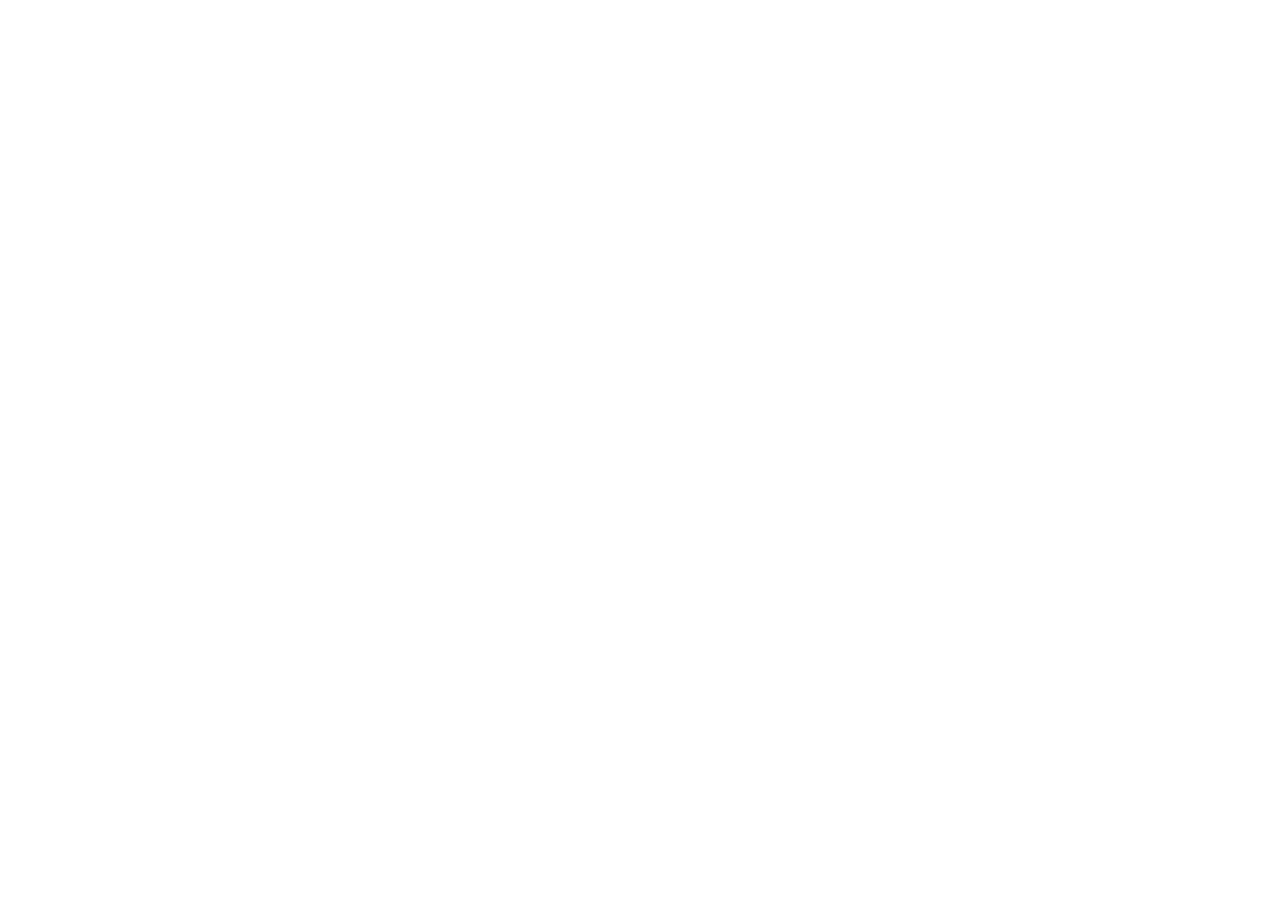
==== about-us.html @ af7d8b09 "splitting website into multi page site and changing around layout" ====
<!DOCTYPE html>
<html lang="en">
<head>
    <link rel="stylesheet" href="about-us.css">
    <meta charset="UTF-8">
    <meta name="viewport" content="width=device-width, initial-scale=1.0">

    <title>Forever Free Homestead</title>
</head>
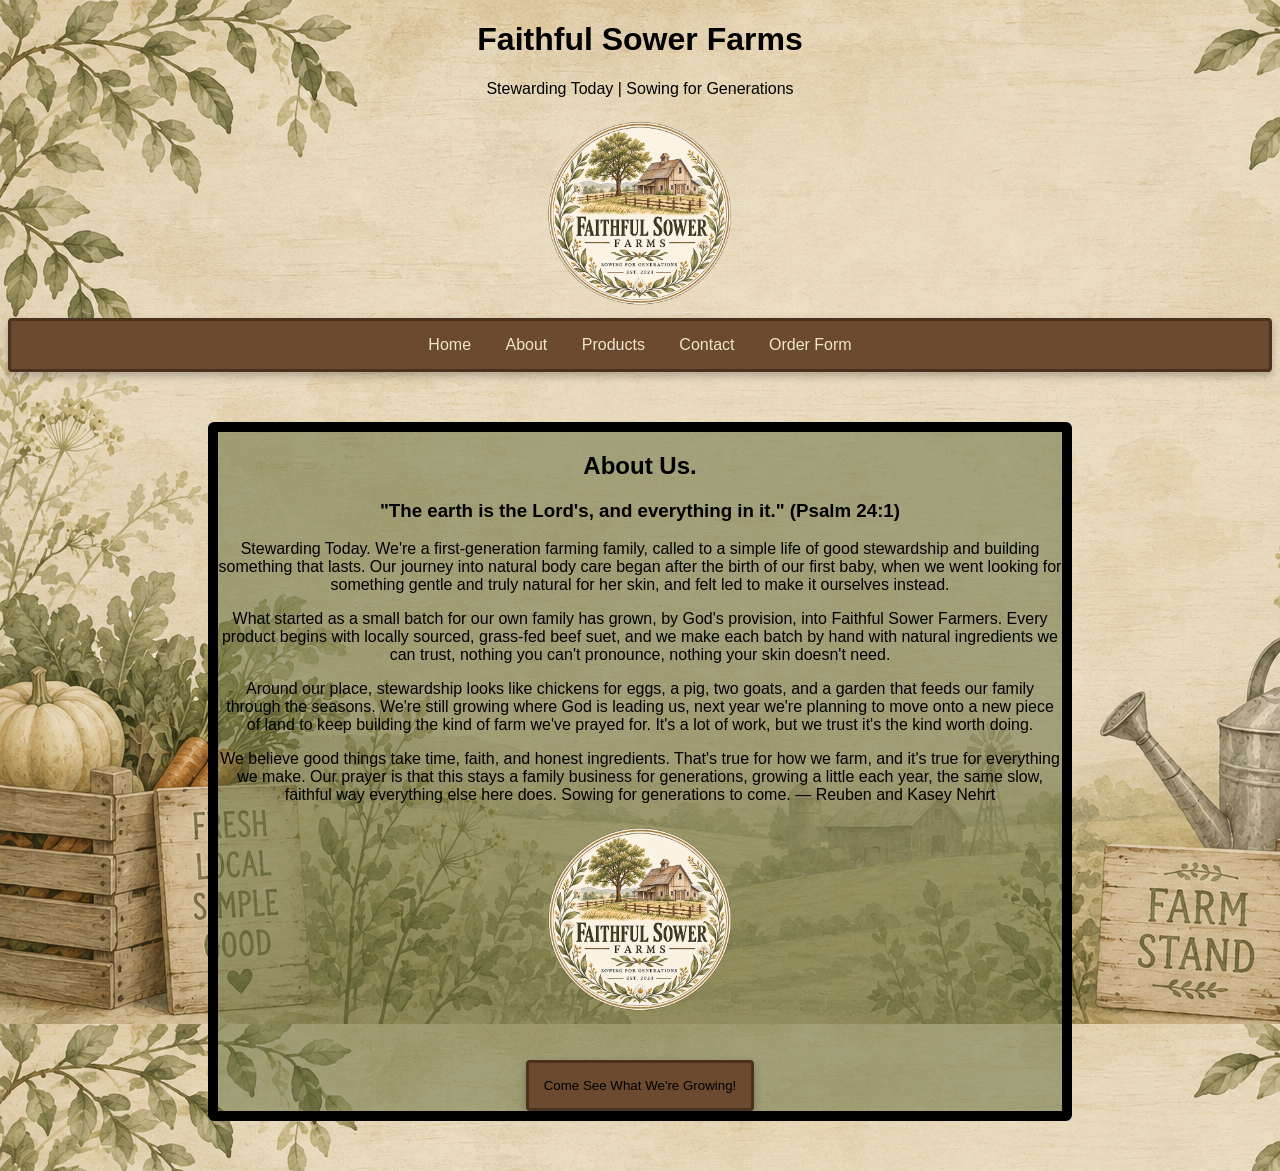
==== commit 3367af64: "first draft of about page" ====
--- a/about-us.html
+++ b/about-us.html
@@ -5,5 +5,63 @@
     <meta charset="UTF-8">
     <meta name="viewport" content="width=device-width, initial-scale=1.0">
 
-    <title>Forever Free Homestead</title>
-</head>+    <title>Faithful Sower Farms</title>
+</head>
+<body>
+    <header>
+        <h1>Faithful Sower Farms</h1>
+        <p>Stewarding Today | Sowing for Generations</p>
+        <img class="label" src="label.png" alt="Faithful Sower Farms LLC label">
+    </header>
+    <nav>
+        <a href="index.html">Home</a>
+        <a href="about-us.html">About</a>
+        <a href="products.html">Products</a>
+        <a href="contact.html">Contact</a>
+        <a href="order-form.html">Order Form</a>
+    </nav>
+    
+    <main>
+        <section>
+            <h2>About Us.</h2>
+            <h3>"The earth is the Lord's, and everything in it." (Psalm 24:1)</h3>
+            <p>Stewarding Today.
+
+                We're a first-generation farming family, called to a simple life of good stewardship 
+                and building something that lasts. Our journey into natural body care began after the 
+                birth of our first baby, when we went looking for something gentle and
+                truly natural for her skin, and felt led to make it ourselves instead.</p>
+
+                <p>What started as a small batch for our own family has grown, by God's provision,
+                    into Faithful Sower Farmers. Every product begins with locally sourced, grass-fed 
+                    beef suet, and we make each batch by hand with natural ingredients we can trust, 
+                    nothing you can't pronounce, nothing your skin doesn't need.</p>
+
+                <p>Around our place, stewardship looks like chickens for eggs, a pig, two goats, 
+                    and a garden that feeds our family through the seasons. We're still growing 
+                    where God is leading us, next year we're planning to move onto a new piece of 
+                    land to keep building the kind of farm we've prayed for. It's a lot of work, 
+                    but we trust it's the kind worth doing.</p>
+
+                <p>We believe good things take time, faith, and honest ingredients. 
+                    That's true for how we farm, and it's true for everything we make. Our prayer 
+                    is that this stays a family business for generations, growing a little each year, 
+                    the same slow, faithful way everything else here does.
+
+                    Sowing for generations to come.
+
+                        — Reuben and Kasey Nehrt</p>
+
+        </section>
+
+        <div class="parent">
+
+            <img class="label" src="label.png" alt="Faithful Sower Farms LLC label">
+
+            <button class="come-and-see">Come See What We're Growing!</button>
+
+        </div>
+
+    </main>
+
+</body>
--- a/about-us.css
+++ b/about-us.css
@@ -0,0 +1,75 @@
+.label {
+    width: 200px;
+    
+}
+
+body {
+    background-image: url("foreverfree-image.png");
+    text-align: center;
+    font-family: Arial, Helvetica, sans-serif;
+
+}
+
+.come-and-see {
+    display: block;
+    margin: 40px auto 0;
+    background-color:#6b4a2f;
+    background-image: repeating-linear-gradient(
+        0deg,
+        rgba(60, 35, 20, 0.15),
+        rgba(60, 35, 20, 0.15) 2px,
+        transparent 2px,
+        transparent 8px,
+    
+    );
+
+    padding: 15px;
+    border: 3px solid #4a321f;
+    border-radius: 4px;
+    box-shadow: 0 4px 8px rgba(0, 0, 0, 0.25);
+    text-align: center;
+}
+
+}
+
+.parent {
+    display: flex;
+    flex-direction: column;
+    align-items: center;
+    text-align: center;
+}
+
+.parent img {
+    display: block;
+    margin: 0 auto;
+}
+
+main {
+    background-color: rgba(95, 107, 58, 0.5);
+    border: 10px solid black;
+    border-radius: 6px;
+    margin: 50px 200px 50px 200px;
+}
+
+nav {
+    background-color: #6b4a2f;
+    background-image: repeating-linear-gradient(
+        0deg,
+        rgba(60, 35, 20, 0.15),
+        rgba(60, 35, 20, 0.15) 2px,
+        transparent 2px,
+        transparent 8px,
+    
+    );
+
+    padding: 15px;
+    border: 3px solid #4a321f;
+    border-radius: 4px;
+    box-shadow: 0 4px 8px rgba(0, 0, 0, 0.25);
+    text-align: center;
+}
+nav a {
+    color: #f1e6c8;
+    text-decoration: none;
+    margin: 0 15px;
+}
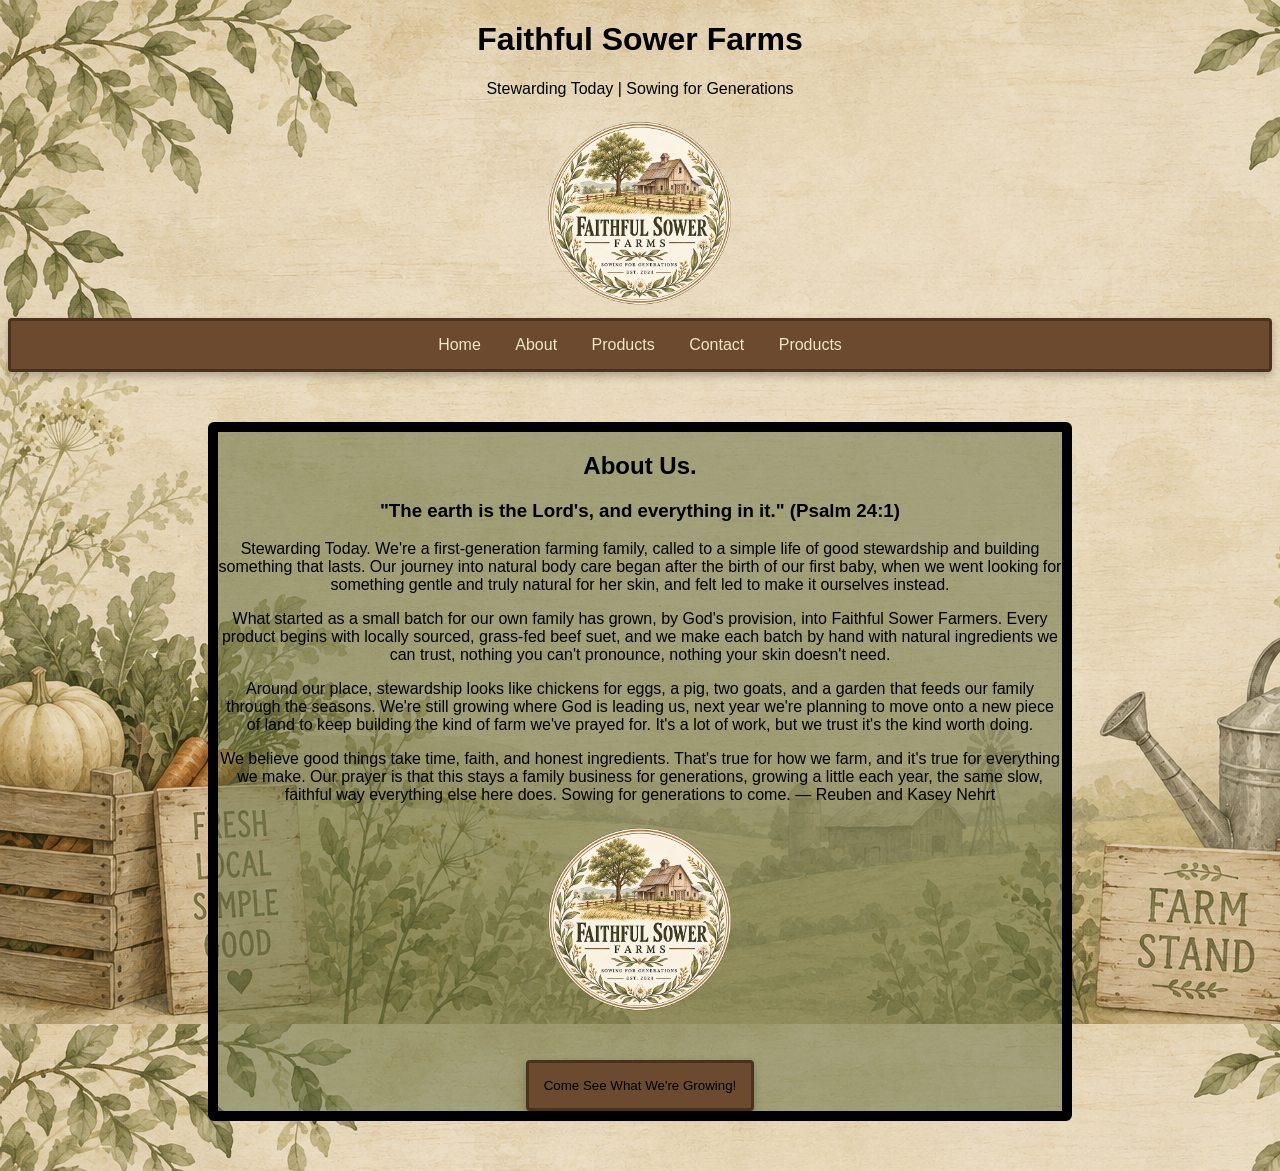
==== commit 5484c862: "finished first draft of contact, about us and products page" ====
--- a/about-us.html
+++ b/about-us.html
@@ -18,7 +18,7 @@
         <a href="about-us.html">About</a>
         <a href="products.html">Products</a>
         <a href="contact.html">Contact</a>
-        <a href="order-form.html">Order Form</a>
+        <a href="products.html">Products</a>
     </nav>
     
     <main>
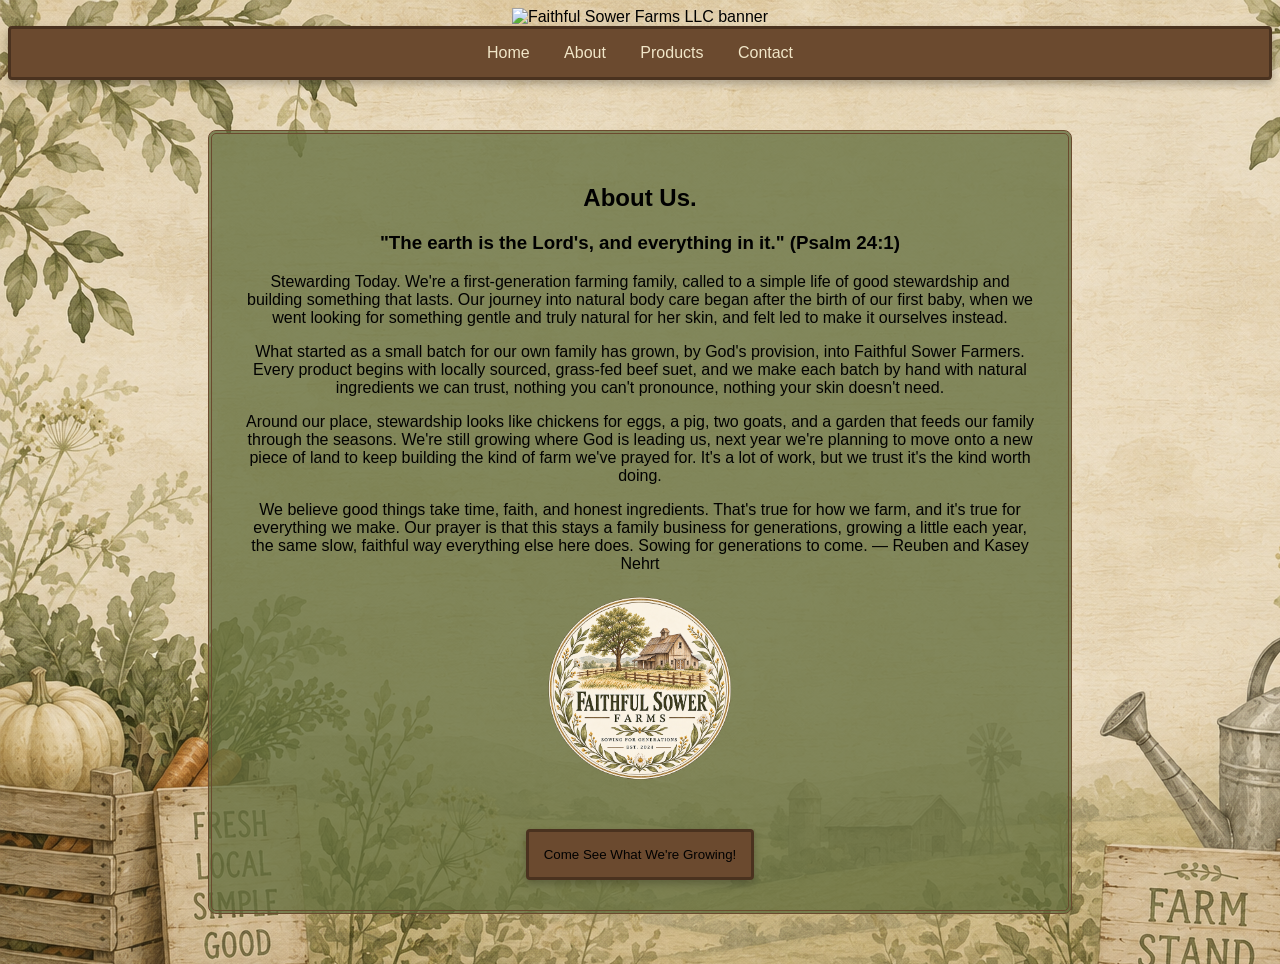
==== commit bde902f3: "completed the first draft of the website for review" ====
--- a/about-us.html
+++ b/about-us.html
@@ -9,16 +9,13 @@
 </head>
 <body>
     <header>
-        <h1>Faithful Sower Farms</h1>
-        <p>Stewarding Today | Sowing for Generations</p>
-        <img class="label" src="label.png" alt="Faithful Sower Farms LLC label">
+        <img class="banner" src="FSF-banner.png" alt="Faithful Sower Farms LLC banner">
     </header>
     <nav>
-        <a href="index.html">Home</a>
+        <a href="home.html">Home</a>
         <a href="about-us.html">About</a>
         <a href="products.html">Products</a>
         <a href="contact.html">Contact</a>
-        <a href="products.html">Products</a>
     </nav>
     
     <main>
--- a/about-us.css
+++ b/about-us.css
@@ -45,10 +45,11 @@
 }
 
 main {
-    background-color: rgba(95, 107, 58, 0.5);
-    border: 10px solid black;
-    border-radius: 6px;
-    margin: 50px 200px 50px 200px;
+    background-color: rgba(95, 107, 58, 0.75);
+    border: 4px double #6b4a2f;
+    border-radius: 8px;
+    margin: 50px 200px;
+    padding: 30px;
 }
 
 nav {
@@ -72,4 +73,9 @@
     color: #f1e6c8;
     text-decoration: none;
     margin: 0 15px;
+}
+
+.banner {
+    width: 700px;
+
 }
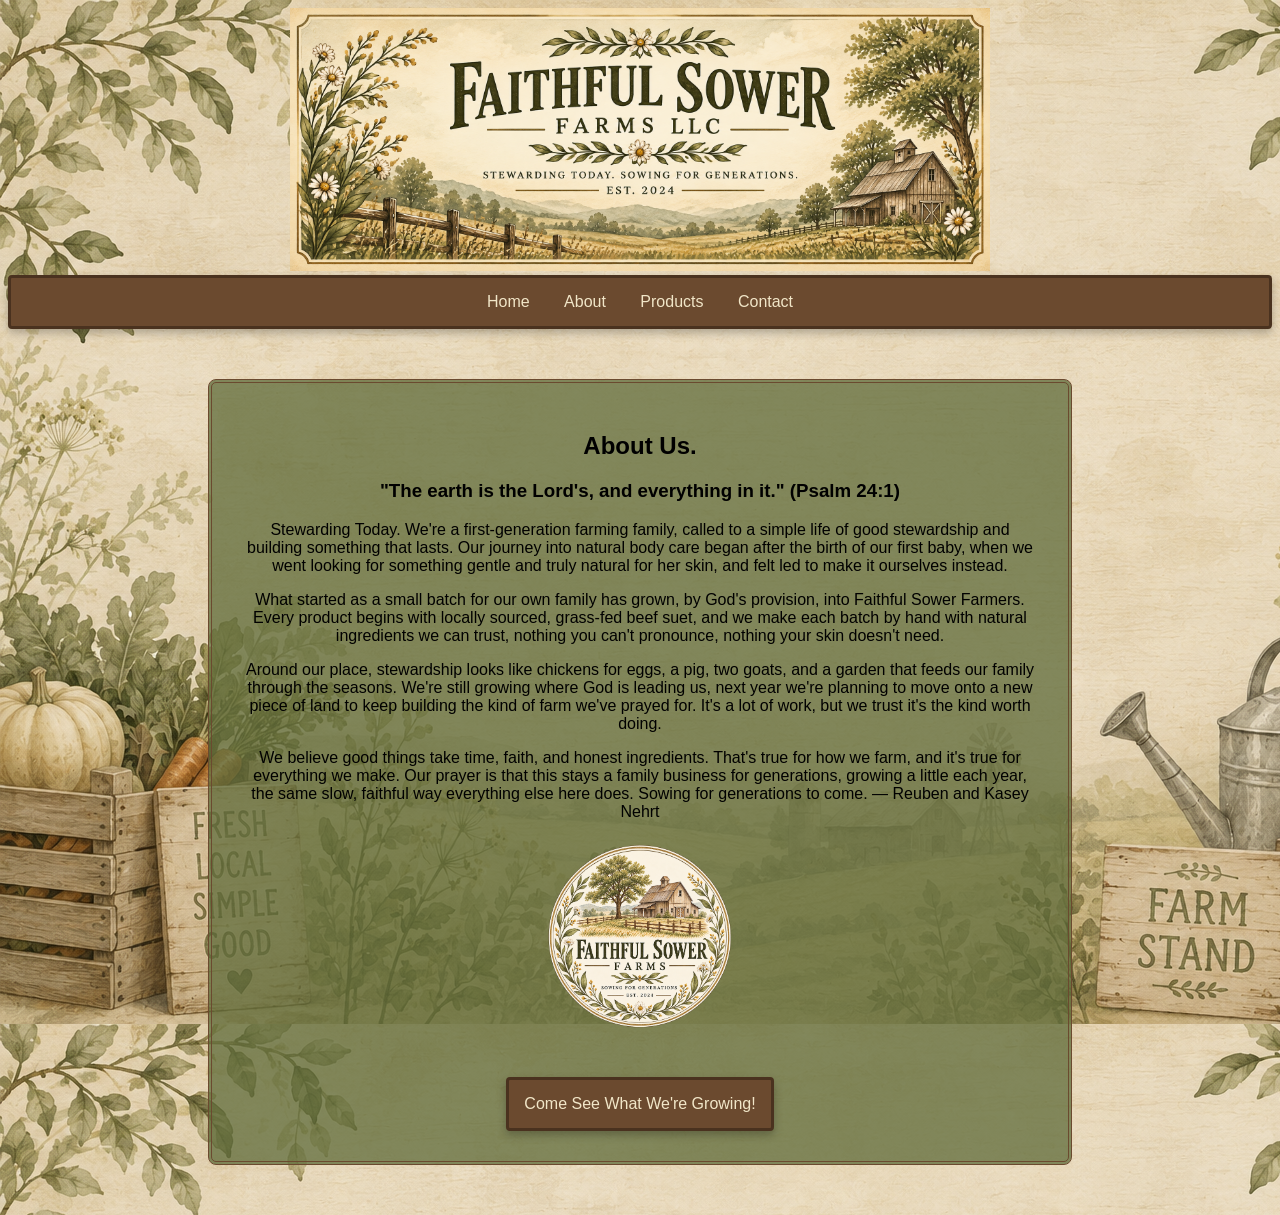
==== commit 58b23907: "making some small changes" ====
--- a/about-us.html
+++ b/about-us.html
@@ -54,8 +54,7 @@
         <div class="parent">
 
             <img class="label" src="label.png" alt="Faithful Sower Farms LLC label">
-
-            <button class="come-and-see">Come See What We're Growing!</button>
+            <a href="products.html" class="come-and-see">Come See What We're Growing!</a>
 
         </div>
 
--- a/about-us.css
+++ b/about-us.css
@@ -14,23 +14,15 @@
     display: block;
     margin: 40px auto 0;
     background-color:#6b4a2f;
-    background-image: repeating-linear-gradient(
-        0deg,
-        rgba(60, 35, 20, 0.15),
-        rgba(60, 35, 20, 0.15) 2px,
-        transparent 2px,
-        transparent 8px,
-    
-    );
-
     padding: 15px;
     border: 3px solid #4a321f;
     border-radius: 4px;
     box-shadow: 0 4px 8px rgba(0, 0, 0, 0.25);
     text-align: center;
+    color: #f1e6c8;
+    text-decoration: none;
 }
 
-}
 
 .parent {
     display: flex;
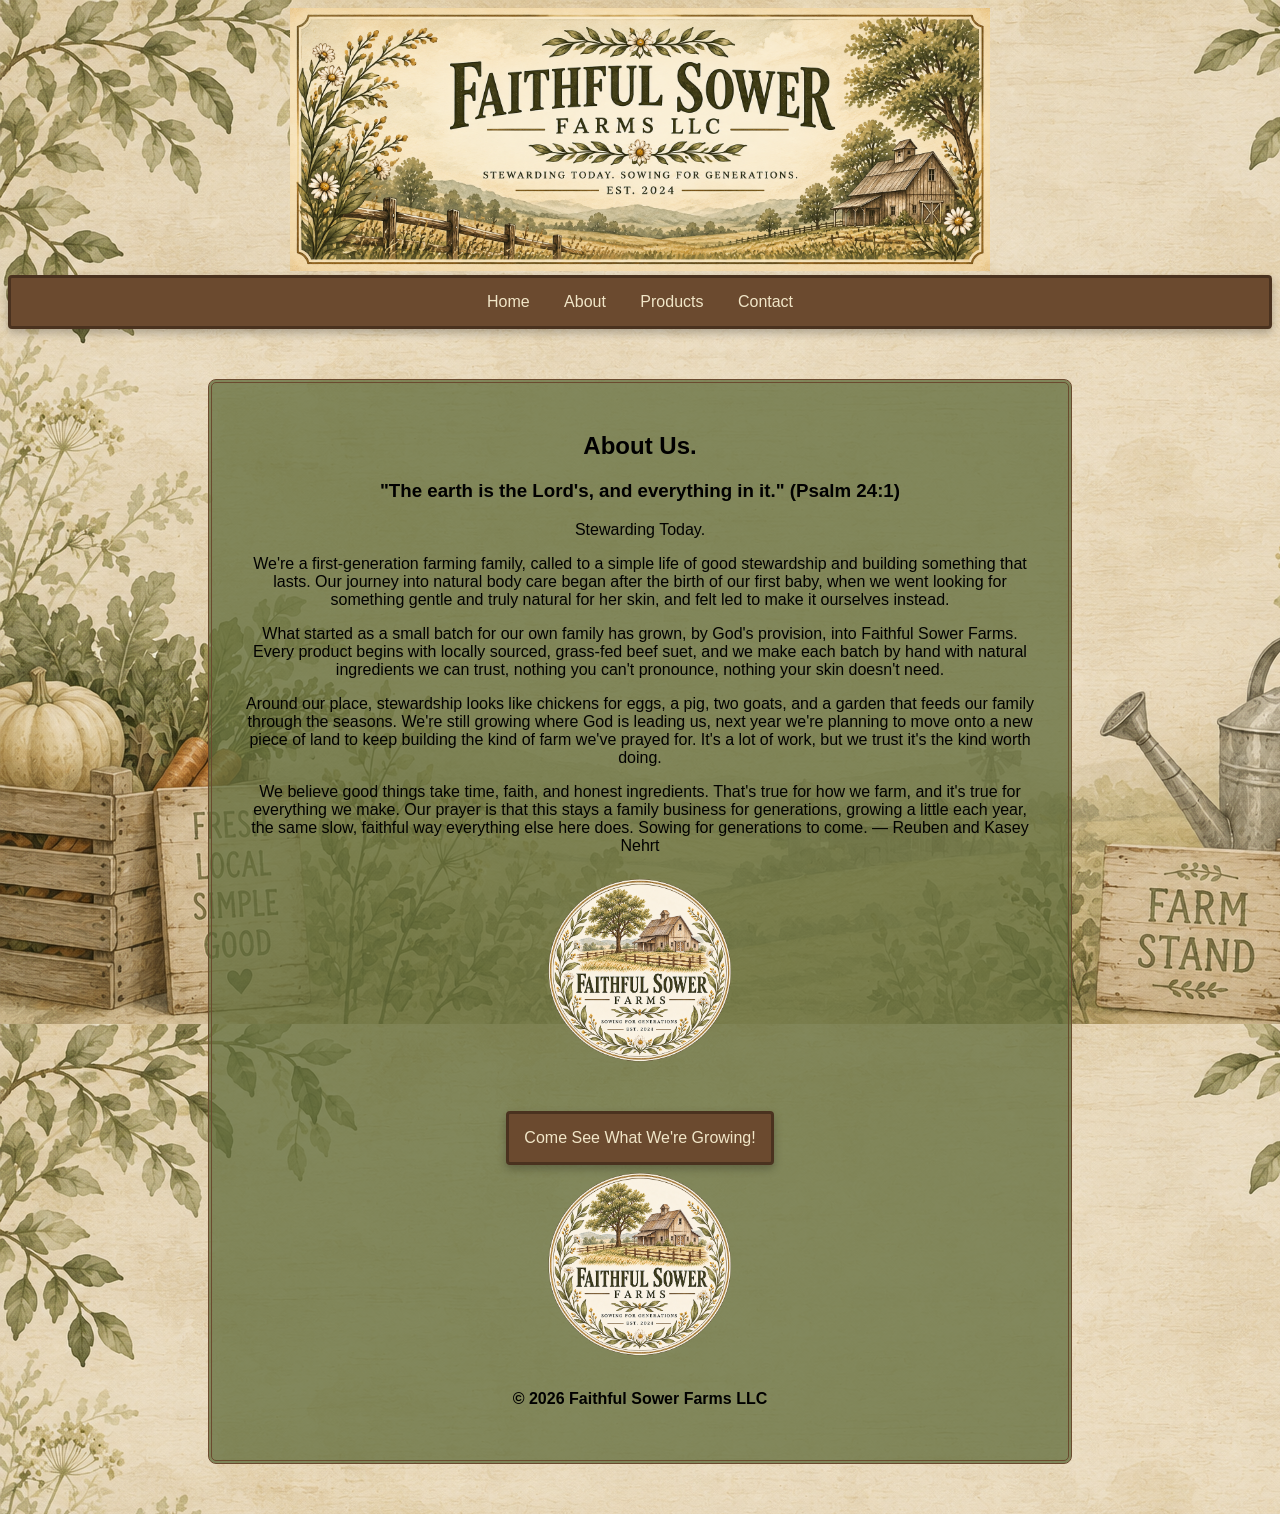
==== commit 00cf0eed: "fixing layout of products page and fixing small issues" ====
--- a/about-us.html
+++ b/about-us.html
@@ -22,15 +22,15 @@
         <section>
             <h2>About Us.</h2>
             <h3>"The earth is the Lord's, and everything in it." (Psalm 24:1)</h3>
-            <p>Stewarding Today.
+            <p>Stewarding Today.</p>
 
-                We're a first-generation farming family, called to a simple life of good stewardship 
+                <p>We're a first-generation farming family, called to a simple life of good stewardship 
                 and building something that lasts. Our journey into natural body care began after the 
                 birth of our first baby, when we went looking for something gentle and
                 truly natural for her skin, and felt led to make it ourselves instead.</p>
 
                 <p>What started as a small batch for our own family has grown, by God's provision,
-                    into Faithful Sower Farmers. Every product begins with locally sourced, grass-fed 
+                    into Faithful Sower Farms. Every product begins with locally sourced, grass-fed 
                     beef suet, and we make each batch by hand with natural ingredients we can trust, 
                     nothing you can't pronounce, nothing your skin doesn't need.</p>
 
@@ -58,6 +58,13 @@
 
         </div>
 
+        <footer>
+
+            <img  class="label" src="label.png" alt="Faithful Sowers Farms. Sowing for Generations">
+            <h4>&copy; 2026 Faithful Sower Farms LLC</h4>
+            
+        </footer>
+
     </main>
 
 </body>
